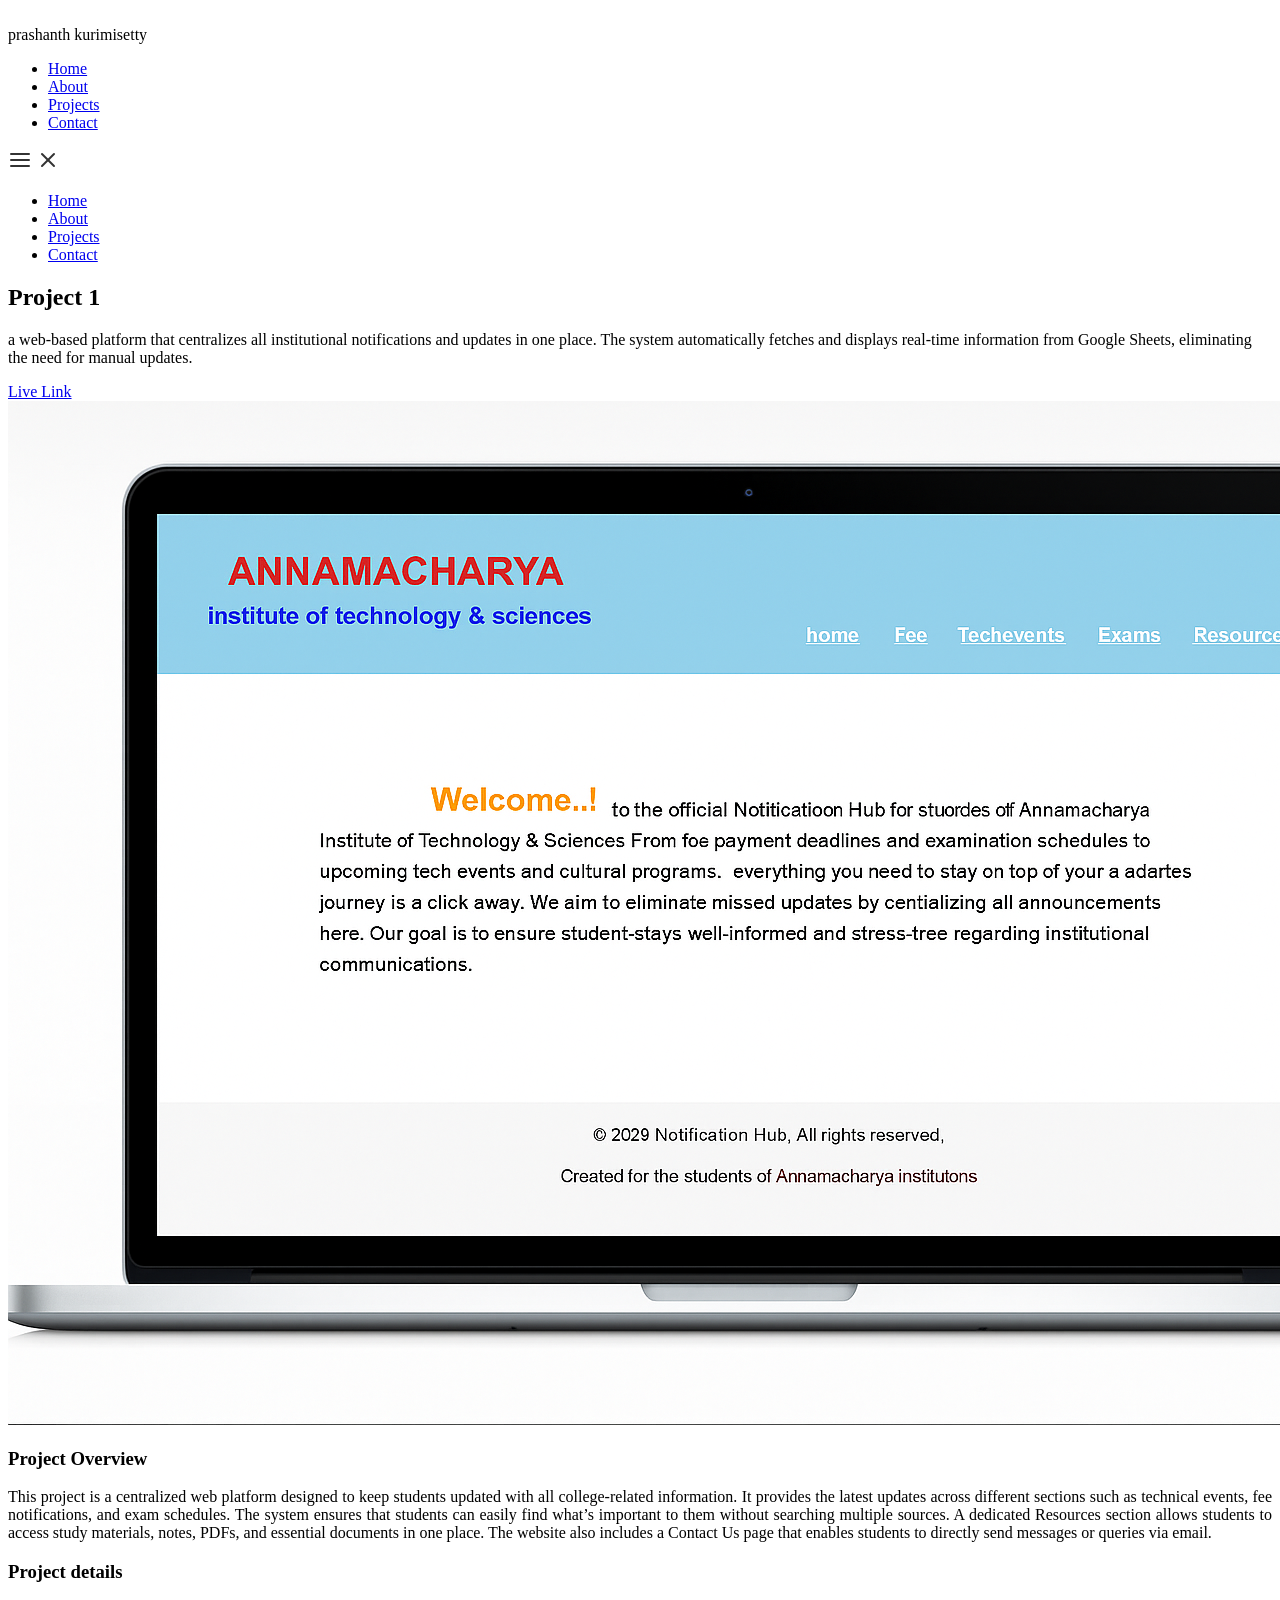
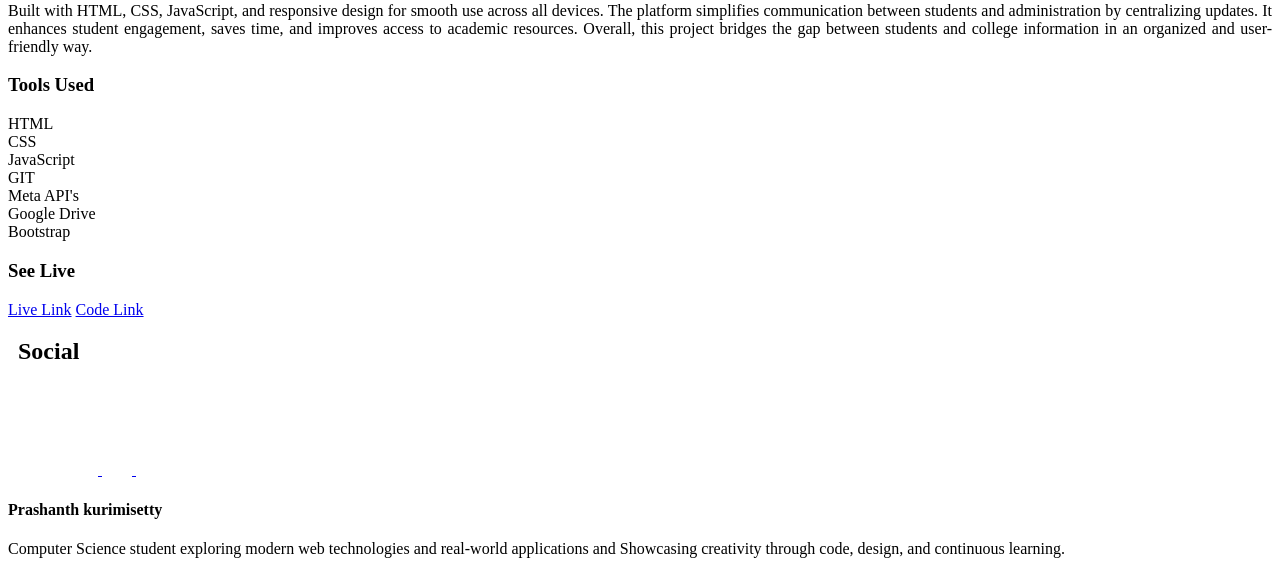
==== project-1.html @ 32d83a96 "first commit" ====
<!DOCTYPE html>
<html lang="en">
  <head>
    <meta charset="UTF-8" />
    <meta name="viewport" content="width=device-width, initial-scale=1.0" />
    <meta http-equiv="X-UA-Compatible" content="ie=edge" />
    <title>Case Study of Project 1</title>
    <meta name="description" content="Case study page of Project" />

    <link rel="stylesheet" href="css/style.css" />

    <link rel="preconnect" href="https://fonts.googleapis.com" />
    <link rel="preconnect" href="https://fonts.gstatic.com" crossorigin />
    <link
      href="https://fonts.googleapis.com/css2?family=Source+Sans+Pro:wght@400;600;700;900&display=swap"
      rel="stylesheet"
    />
  </head>
  <body>
    <header class="header">
      <div class="header__content">
        <div class="header__logo-container">
          <div class="header__logo-img-cont">
            <img
              src=""
              alt=""
              class="header__logo-img"
            />
          </div>
          <span class="header__logo-sub">prashanth kurimisetty</span>
        </div>
        <div class="header__main">
          <ul class="header__links">
            <li class="header__link-wrapper">
              <a href="./index.html" class="header__link"> Home </a>
            </li>
            <li class="header__link-wrapper">
              <a href="./index.html#about" class="header__link">About </a>
            </li>
            <li class="header__link-wrapper">
              <a href="./index.html#projects" class="header__link">
                Projects
              </a>
            </li>
            <li class="header__link-wrapper">
              <a href="./index.html#contact" class="header__link"> Contact </a>
            </li>
          </ul>
          <div class="header__main-ham-menu-cont">
            <img
              src="./assets/svg/ham-menu.svg"
              alt="hamburger menu"
              class="header__main-ham-menu"
            />
            <img
              src="./assets/svg/ham-menu-close.svg"
              alt="hamburger menu close"
              class="header__main-ham-menu-close d-none"
            />
          </div>
        </div>
      </div>
      <div class="header__sm-menu">
        <div class="header__sm-menu-content">
          <ul class="header__sm-menu-links">
            <li class="header__sm-menu-link">
              <a href="./index.html"> Home </a>
            </li>

            <li class="header__sm-menu-link">
              <a href="./index.html#about"> About </a>
            </li>

            <li class="header__sm-menu-link">
              <a href="./index.html#projects"> Projects </a>
            </li>

            <li class="header__sm-menu-link">
              <a href="./index.html#contact"> Contact </a>
            </li>
          </ul>
        </div>
      </div>
    </header>
    <section class="project-cs-hero">
      <div class="project-cs-hero__content">
        <h1 class="heading-primary">Project 1</h1>
        <div class="project-cs-hero__info">
          <p class="text-primary">
            a web-based platform that centralizes all institutional notifications and updates in one place. The system automatically fetches and displays real-time information from Google Sheets, eliminating the need for manual updates.
          </p>
        </div>
        <div class="project-cs-hero__cta">
          <a href="https://prashanth837.github.io/not/index.html" class="btn btn--bg" target="_blank">Live Link</a>
        </div>
      </div>
    </section>
    <section class="project-details">
      <div class="main-container">
        <div class="project-details__content">
          <div class="project-details__showcase-img-cont">
            <img
              src="project 1.png"
              alt="Project Image"
              class="project-details__showcase-img"
            />
          </div>
          <div class="project-details__content-main">
            <div class="project-details__desc">
              <h3 class="project-details__content-title">Project Overview</h3>
              <p class="project-details__desc-para" style="text-align: justify;">
                This project is a centralized web platform designed to keep students updated with all college-related information.
It provides the latest updates across different sections such as technical events, fee notifications, and exam schedules.
The system ensures that students can easily find what’s important to them without searching multiple sources.
A dedicated Resources section allows students to access study materials, notes, PDFs, and essential documents in one place.
The website also includes a Contact Us page that enables students to directly send messages or queries via email.

              </p>
              <h3 class="project-details__content-title">Project details</h3>
              <p class="project-details__desc-para" style="text-align: justify;">
                Built with HTML, CSS, JavaScript, and responsive design for smooth use across all devices.
The platform simplifies communication between students and administration by centralizing updates.
It enhances student engagement, saves time, and improves access to academic resources.
Overall, this project bridges the gap between students and college information in an organized and user-friendly way.
              </p>
            </div>
            <div class="project-details__tools-used">
              <h3 class="project-details__content-title">Tools Used</h3>
              <div class="skills">
                <div class="skills__skill">HTML</div>
                <div class="skills__skill">CSS</div>
                <div class="skills__skill">JavaScript</div>
               
                <div class="skills__skill">GIT</div>
                
                <div class="skills__skill">Meta API's</div>
                <div class="skills__skill">Google Drive</div>
                <div class="skills__skill">Bootstrap</div>
              </div>
            </div>
            <div class="project-details__links">
              <h3 class="project-details__content-title">See Live</h3>
              <a
                href="https://prashanth837.github.io/not/index.html"
                class="btn btn--med btn--theme project-details__links-btn"
                target="_blank"
                >Live Link</a
              >
              <a
                href="https://github.com/prashanth837/not"
                class="btn btn--med btn--theme-inv project-details__links-btn"
                target="_blank"
                >Code Link</a
              >
            </div>
          </div>
        </div>
      </div>
    </section>
    <footer class="main-footer">
      <div class="main-container">
        <div class="main-footer__upper">
          <div class="main-footer__row main-footer__row-1">
            <h2 class="heading heading-sm main-footer__heading-sm" style="padding-left: 10px;">
              <span>Social</span>
            </h2>
            <div class="main-footer__social-cont">
              <a target="_blank" rel="noreferrer" href="https://www.linkedin.com/public-profile/settings?trk=d_flagship3_profile_self_view_public_profile">
                <img
                  class="main-footer__icon"
                  src="./assets/png/linkedin-ico.png"
                  alt="icon"
                />
              </a>
              <a target="_blank" rel="noreferrer" href="https://github.com/prashanth837">
                <img
                  class="main-footer__icon"
                  src="./assets/png/github-ico.png"
                  alt="icon"
                />
              </a>
              <a target="_blank" rel="noreferrer" href="https://www.instagram.com/c_grade_memes/?hl=en">
                <img
                  class="main-footer__icon main-footer__icon--mr-none"
                  src="./assets/png/insta-ico.png"
                  alt="icon"
                />
              </a>
            </div>
          </div>
          <div class="main-footer__row main-footer__row-2">
            <h4 class="heading heading-sm text-lt">Prashanth kurimisetty</h4>
            <p class="main-footer__short-desc">
             Computer Science student exploring modern web technologies and real-world applications and Showcasing creativity through code, design, and continuous learning.
            </p>
          </div>
        </div>

        <div class="main-footer__lower">
          
        </div>
      </div>
    </footer>
    <script src="./index.js"></script>
  </body>
</html>
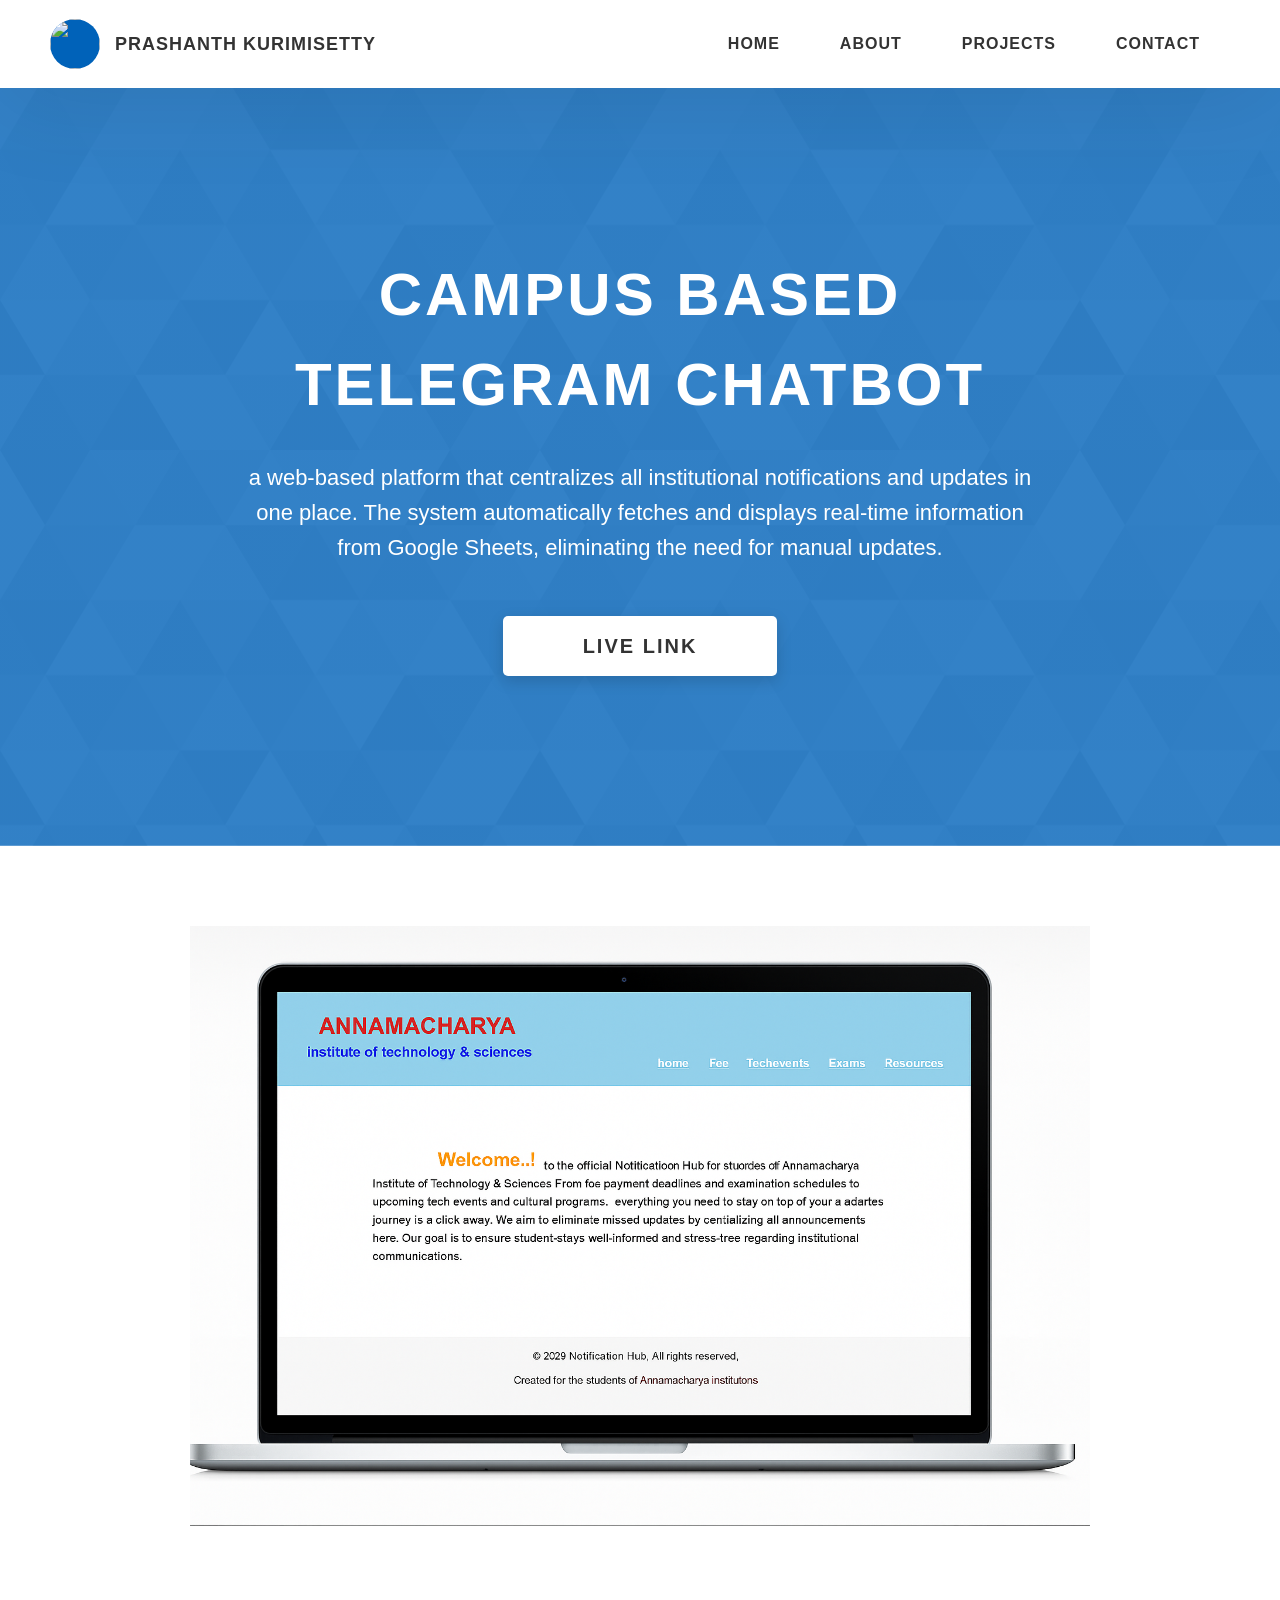
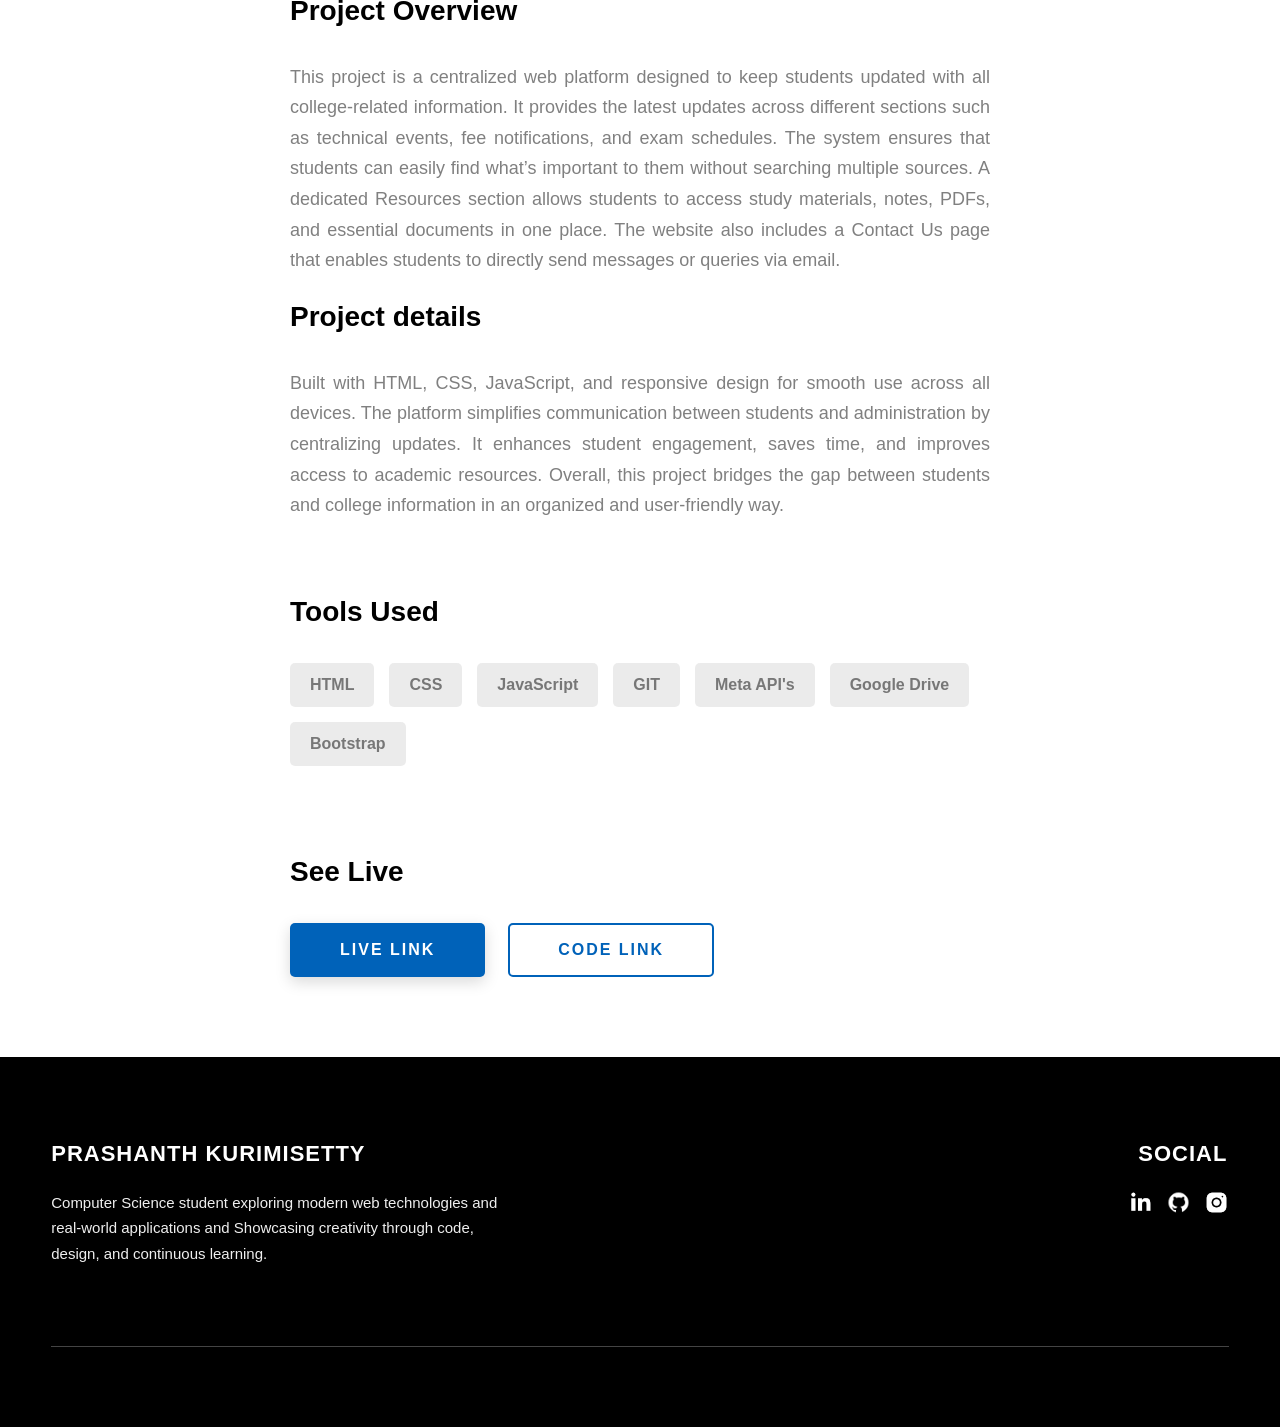
==== commit 05ad2d97: "project names have been updted" ====
--- a/project-1.html
+++ b/project-1.html
@@ -84,7 +84,7 @@
     </header>
     <section class="project-cs-hero">
       <div class="project-cs-hero__content">
-        <h1 class="heading-primary">Project 1</h1>
+        <h1 class="heading-primary">Campus Based Telegram ChatBot</h1>
         <div class="project-cs-hero__info">
           <p class="text-primary">
             a web-based platform that centralizes all institutional notifications and updates in one place. The system automatically fetches and displays real-time information from Google Sheets, eliminating the need for manual updates.
--- a/css/style.css
+++ b/css/style.css
@@ -0,0 +1,737 @@
+/*
+0 - 600px:      Phone
+600 - 900px:    Tablet portrait
+900 - 1200px:   Tablet landscape
+[1200 - 1800] is where our normal styles apply
+1800px + :      Big desktop
+$breakpoint arguement choices:
+- phone
+- tab-port
+- tab-land
+- big-desktop
+
+Inside media queries 1em is always 16px i.e 1em = 16px at every screen size only inside media queries
+*/
+*,
+*::after,
+*::before {
+  margin: 0;
+  padding: 0;
+  box-sizing: inherit;
+  font-family: inherit; }
+
+html {
+  font-size: 62.5%;
+  scroll-behavior: smooth; }
+  @media only screen and (max-width: 75em) {
+    html {
+      font-size: 59%; } }
+  @media only screen and (max-width: 56.25em) {
+    html {
+      font-size: 56%; } }
+  @media only screen and (min-width: 112.5em) {
+    html {
+      font-size: 65%; } }
+
+body {
+  box-sizing: border-box;
+  position: relative;
+  line-height: 1.5;
+  font-family: sans-serif;
+  overflow-x: hidden;
+  overflow-y: scroll;
+  font-family: 'Source Sans Pro', sans-serif; }
+
+a {
+  text-decoration: none;
+  color: inherit; }
+
+li {
+  list-style: none; }
+
+input:focus,
+button:focus,
+a:focus,
+textarea:focus {
+  outline: none; }
+
+button {
+  border: none;
+  cursor: pointer; }
+
+textarea {
+  resize: none; }
+
+.heading-primary {
+  font-size: 6rem;
+  text-transform: uppercase;
+  letter-spacing: 3px;
+  text-align: center; }
+  @media only screen and (max-width: 37.5em) {
+    .heading-primary {
+      font-size: 4.5rem; } }
+
+.heading-sec__mb-bg {
+  margin-bottom: 11rem; }
+  @media only screen and (max-width: 56.25em) {
+    .heading-sec__mb-bg {
+      margin-bottom: 8rem; } }
+
+.heading-sec__mb-med {
+  margin-bottom: 9rem; }
+  @media only screen and (max-width: 56.25em) {
+    .heading-sec__mb-med {
+      margin-bottom: 8rem; } }
+
+.heading-sec__main {
+  display: block;
+  font-size: 4rem;
+  text-transform: uppercase;
+  letter-spacing: 1px;
+  letter-spacing: 3px;
+  text-align: center;
+  margin-bottom: 3.5rem;
+  position: relative; }
+  .heading-sec__main--lt {
+    color: #fff; }
+    .heading-sec__main--lt::after {
+      content: '';
+      background: #fff !important; }
+  .heading-sec__main::after {
+    content: '';
+    position: absolute;
+    top: calc(100% + 1.5rem);
+    height: 5px;
+    width: 3rem;
+    background: #0062b9;
+    left: 50%;
+    transform: translateX(-50%);
+    border-radius: 5px; }
+    @media only screen and (max-width: 37.5em) {
+      .heading-sec__main::after {
+        top: calc(100% + 1.2rem); } }
+
+.heading-sec__sub {
+  display: block;
+  text-align: center;
+  color: #777;
+  font-size: 2rem;
+  font-weight: 500;
+  max-width: 80rem;
+  margin: auto;
+  line-height: 1.6; }
+  @media only screen and (max-width: 37.5em) {
+    .heading-sec__sub {
+      font-size: 1.8rem; } }
+  .heading-sec__sub--lt {
+    color: #eee; }
+
+.heading-sm {
+  font-size: 2.2rem;
+  text-transform: uppercase;
+  letter-spacing: 1px; }
+
+.main-container {
+  max-width: 120rem;
+  margin: auto;
+  width: 92%; }
+
+.btn {
+  background: #fff;
+  color: #333;
+  text-transform: uppercase;
+  letter-spacing: 2px;
+  display: inline-block;
+  font-weight: 700;
+  border-radius: 5px;
+  box-shadow: 0 5px 15px 0 rgba(0, 0, 0, 0.15);
+  transition: transform .3s; }
+  .btn:hover {
+    transform: translateY(-3px); }
+  .btn--bg {
+    padding: 1.5rem 8rem;
+    font-size: 2rem; }
+  .btn--med {
+    padding: 1.5rem 5rem;
+    font-size: 1.6rem; }
+  .btn--theme {
+    background: #0062b9;
+    color: #fff; }
+  .btn--theme-inv {
+    color: #0062b9;
+    background: #fff;
+    border: 2px solid #0062b9;
+    box-shadow: none;
+    padding: calc(1.5rem - 2px) calc(5rem - 2px); }
+
+.sec-pad {
+  padding: 12rem 0; }
+  @media only screen and (max-width: 56.25em) {
+    .sec-pad {
+      padding: 8rem 0; } }
+
+.text-primary {
+  color: #fff;
+  font-size: 2.2rem;
+  text-align: center;
+  width: 100%;
+  line-height: 1.6; }
+  @media only screen and (max-width: 37.5em) {
+    .text-primary {
+      font-size: 2rem; } }
+
+.d-none {
+  display: none; }
+
+.home-hero {
+  color: #fff;
+  background: linear-gradient(to right, rgba(0, 98, 185, 0.8), rgba(0, 98, 185, 0.8)), url(../../assets/svg/common-bg.svg);
+  background-position: center;
+  height: 100vh;
+  min-height: 80rem;
+  max-height: 120rem;
+  position: relative; }
+  @media only screen and (max-width: 37.5em) {
+    .home-hero {
+      height: unset;
+      min-height: unset; } }
+  .home-hero__socials {
+    position: absolute;
+    top: 50%;
+    border: 2px solid #eee;
+    border-left: 2px solid #eee;
+    transform: translateY(-50%); }
+    @media only screen and (max-width: 56.25em) {
+      .home-hero__socials {
+        display: none; } }
+  .home-hero__mouse-scroll-cont {
+    position: absolute;
+    bottom: 3%;
+    left: 50%;
+    transform: translateX(-50%); }
+    @media only screen and (max-width: 37.5em) {
+      .home-hero__mouse-scroll-cont {
+        display: none; } }
+  .home-hero__social {
+    width: 5rem; }
+  .home-hero__social-icon-link {
+    width: 100%;
+    display: block;
+    padding: 1.2rem;
+    border-bottom: 2px solid #eee;
+    transition: background .3s; }
+    .home-hero__social-icon-link:hover {
+      background: rgba(255, 255, 255, 0.1); }
+    .home-hero__social-icon-link--bd-none {
+      border-bottom: 0; }
+  .home-hero__social-icon {
+    width: 100%; }
+  .home-hero__content {
+    position: absolute;
+    top: 50%;
+    left: 50%;
+    transform: translate(-50%, -50%);
+    max-width: 90rem;
+    width: 92%; }
+    @media only screen and (max-width: 37.5em) {
+      .home-hero__content {
+        padding: 19rem 0 13rem 0;
+        margin: auto;
+        position: static;
+        transform: translate(0, 0); } }
+  .home-hero__info {
+    margin: 3rem auto 0 auto;
+    max-width: 80rem; }
+  .home-hero__cta {
+    margin-top: 5rem;
+    text-align: center; }
+
+.about {
+  background: #fafafa; }
+  .about__content {
+    display: grid;
+    grid-template-columns: 1fr 1fr;
+    grid-gap: 10rem; }
+    @media only screen and (max-width: 56.25em) {
+      .about__content {
+        grid-template-columns: 1fr;
+        grid-gap: 8rem; } }
+    .about__content-title {
+      font-weight: 700;
+      font-size: 2.8rem;
+      margin-bottom: 3rem; }
+      @media only screen and (max-width: 37.5em) {
+        .about__content-title {
+          font-size: 2.4rem; } }
+    .about__content-details-para {
+      font-size: 1.8rem;
+      color: grey;
+      max-width: 60rem;
+      line-height: 1.7;
+      margin-bottom: 1rem; }
+      .about__content-details-para--hl {
+        font-weight: 700;
+        margin: 0 3px; }
+      .about__content-details-para:last-child {
+        margin-bottom: 4rem; }
+
+.projects__row {
+  display: grid;
+  grid-template-columns: 1.5fr 1fr;
+  grid-gap: 5rem;
+  margin-bottom: 11rem; }
+  @media only screen and (max-width: 56.25em) {
+    .projects__row {
+      grid-template-columns: 1fr;
+      grid-gap: 2rem;
+      margin-bottom: 8rem; } }
+  @media only screen and (max-width: 56.25em) {
+    .projects__row {
+      text-align: center; } }
+  .projects__row:last-child {
+    margin-bottom: 0; }
+  .projects__row-img-cont {
+    overflow: hidden; }
+  .projects__row-img {
+    width: 100%;
+    display: block;
+    object-fit: cover; }
+  .projects__row-content {
+    padding: 2rem 0;
+    display: flex;
+    justify-content: center;
+    flex-direction: column;
+    align-items: flex-start; }
+    @media only screen and (max-width: 56.25em) {
+      .projects__row-content {
+        align-items: center; } }
+    .projects__row-content-title {
+      font-weight: 700;
+      font-size: 2.8rem;
+      margin-bottom: 2rem; }
+      @media only screen and (max-width: 37.5em) {
+        .projects__row-content-title {
+          font-size: 2.4rem; } }
+    .projects__row-content-desc {
+      font-size: 1.8rem;
+      color: grey;
+      max-width: 60rem;
+      line-height: 1.7;
+      margin-bottom: 3rem; }
+      @media only screen and (max-width: 37.5em) {
+        .projects__row-content-desc {
+          font-size: 1.7rem; } }
+
+.contact {
+  background: linear-gradient(to right, rgba(0, 98, 185, 0.8), rgba(0, 98, 185, 0.8)), url(../../assets/svg/common-bg.svg);
+  background-size: cover;
+  background-position: center; }
+  .contact__form-container {
+    box-shadow: 0 0 10px rgba(0, 0, 0, 0.1);
+    background: white;
+    padding: 4rem;
+    margin-top: 6rem;
+    max-width: 80rem;
+    text-align: right;
+    width: 95%;
+    border-radius: 5px;
+    margin: 5rem auto 0 auto; }
+    @media only screen and (max-width: 37.5em) {
+      .contact__form-container {
+        padding: 3rem; } }
+  .contact__form-field {
+    margin-bottom: 4rem; }
+    @media only screen and (max-width: 37.5em) {
+      .contact__form-field {
+        margin-bottom: 3rem; } }
+  .contact__form-label {
+    color: #666;
+    font-size: 1.4rem;
+    letter-spacing: 1px;
+    font-weight: 700;
+    margin-bottom: 1rem;
+    display: block;
+    text-align: left; }
+  .contact__form-input {
+    color: #333;
+    padding: 2rem;
+    width: 100%;
+    border: 1px solid #ebebeb;
+    font-size: 1.6rem;
+    letter-spacing: 0px;
+    background: #f0f0f0;
+    border-radius: 5px;
+    font-weight: 600;
+    /* Code for Modern Browsers */
+    /* Code for WebKit, Blink, Edge */
+    /* Code for Internet Explorer 10-11 */
+    /* Code for Microsoft Edge */
+    /* Code for Mozilla Firefox 4 to 18 */
+    /* Code for Mozilla Firefox 19+ */ }
+    .contact__form-input::placeholder {
+      color: #999;
+      font-weight: 600;
+      font-size: 1.6rem; }
+    .contact__form-input::-webkit-input-placeholder {
+      color: #999;
+      font-weight: 600;
+      font-size: 1.6rem; }
+    .contact__form-input:-ms-input-placeholder {
+      color: #999;
+      font-weight: 600;
+      font-size: 1.6rem; }
+    .contact__form-input::-ms-input-placeholder {
+      color: #999;
+      font-weight: 600;
+      font-size: 1.6rem; }
+    .contact__form-input:-moz-placeholder {
+      opacity: 1;
+      color: #999;
+      font-weight: 600;
+      font-size: 1.6rem; }
+    .contact__form-input::-moz-placeholder {
+      opacity: 1;
+      color: #999;
+      font-weight: 600;
+      font-size: 1.6rem; }
+  .contact__btn {
+    width: 30%;
+    padding: 2rem 4rem;
+    font-size: 1.6rem; }
+    @media only screen and (max-width: 37.5em) {
+      .contact__btn {
+        width: 100%; } }
+
+.project-cs-hero {
+  color: #fff;
+  background: linear-gradient(to right, rgba(0, 98, 185, 0.8), rgba(0, 98, 185, 0.8)), url(../../assets/svg/common-bg.svg);
+  background-size: cover;
+  background-position: center;
+  position: relative; }
+  @media only screen and (max-width: 37.5em) {
+    .project-cs-hero {
+      height: unset;
+      min-height: unset; } }
+  .project-cs-hero__content {
+    padding: 25rem 0 17rem 0;
+    max-width: 90rem;
+    width: 92%;
+    margin: auto; }
+    @media only screen and (max-width: 37.5em) {
+      .project-cs-hero__content {
+        padding: 19rem 0 13rem 0;
+        margin: auto;
+        position: static;
+        transform: translate(0, 0); } }
+  .project-cs-hero__info {
+    margin: 3rem auto 0 auto;
+    max-width: 80rem; }
+  .project-cs-hero__cta {
+    margin-top: 5rem;
+    text-align: center; }
+
+.project-details__content {
+  padding: 8rem 0;
+  max-width: 90rem;
+  margin: auto; }
+  .project-details__content-title {
+    font-weight: 700;
+    font-size: 2.8rem;
+    margin-bottom: 3rem; }
+    @media only screen and (max-width: 37.5em) {
+      .project-details__content-title {
+        font-size: 2.4rem; } }
+
+.project-details__showcase-img-cont {
+  width: 100%;
+  margin-bottom: 6rem; }
+
+.project-details__showcase-img {
+  width: 100%; }
+
+.project-details__content-main {
+  width: 100%;
+  max-width: 70rem;
+  margin: auto; }
+
+.project-details__desc {
+  margin: 0 0 7rem 0; }
+  .project-details__desc-para {
+    font-size: 1.8rem;
+    line-height: 1.7;
+    color: grey;
+    margin-bottom: 2rem; }
+
+.project-details__tools-used {
+  margin: 0 0 7rem 0; }
+  .project-details__tools-used-list {
+    display: flex;
+    flex-wrap: wrap; }
+  .project-details__tools-used-item {
+    padding: 1rem 2rem;
+    margin-bottom: 1.5rem;
+    margin-right: 1.5rem;
+    font-size: 1.6rem;
+    background: rgba(153, 153, 153, 0.2);
+    border-radius: 5px;
+    font-weight: 600;
+    color: #777; }
+
+.project-details__links {
+  margin: 0 0; }
+  .project-details__links-btn {
+    margin-right: 2rem; }
+    @media only screen and (max-width: 37.5em) {
+      .project-details__links-btn {
+        margin-right: 0;
+        width: 70%;
+        margin-bottom: 2rem;
+        text-align: center; } }
+    .project-details__links-btn:last-child {
+      margin: 0; }
+      @media only screen and (max-width: 37.5em) {
+        .project-details__links-btn:last-child {
+          margin: 0; } }
+
+.header {
+  position: fixed;
+  width: 100%;
+  z-index: 1000;
+  background: #000;
+  background: #fff;
+  box-shadow: 0 10px 100px rgba(0, 0, 0, 0.1); }
+  .header__content {
+    display: flex;
+    align-items: center;
+    justify-content: space-between;
+    padding: 1rem 5rem; }
+    @media only screen and (max-width: 56.25em) {
+      .header__content {
+        padding: 0 2rem; } }
+  .header__logo-container {
+    display: flex;
+    align-items: center;
+    cursor: pointer;
+    color: #333;
+    transition: color .3s; }
+    .header__logo-container:hover {
+      color: #0062b9; }
+  .header__logo-img-cont {
+    width: 5rem;
+    height: 5rem;
+    border-radius: 50px;
+    overflow: hidden;
+    margin-right: 1.5rem;
+    background: #0062b9; }
+    @media only screen and (max-width: 56.25em) {
+      .header__logo-img-cont {
+        width: 4.5rem;
+        height: 4.5rem;
+        margin-right: 1.2rem; } }
+  .header__logo-img {
+    width: 100%;
+    height: 100%;
+    object-fit: cover;
+    object-position: center;
+    display: block; }
+  .header__logo-sub {
+    font-size: 1.8rem;
+    text-transform: uppercase;
+    font-weight: 700;
+    letter-spacing: 1px; }
+  .header__links {
+    display: flex; }
+    @media only screen and (max-width: 37.5em) {
+      .header__links {
+        display: none; } }
+  .header__link {
+    padding: 2.2rem 3rem;
+    display: inline-block;
+    font-size: 1.6rem;
+    color: #333;
+    text-transform: uppercase;
+    letter-spacing: 1px;
+    font-weight: 700;
+    transition: color .3s; }
+    .header__link:hover {
+      color: #0062b9; }
+    @media only screen and (max-width: 56.25em) {
+      .header__link {
+        padding: 3rem 1.8rem;
+        font-size: 1.5rem; } }
+  .header__main-ham-menu-cont {
+    display: none;
+    width: 3rem;
+    padding: 2.2rem 0; }
+    @media only screen and (max-width: 37.5em) {
+      .header__main-ham-menu-cont {
+        display: block; } }
+  .header__main-ham-menu {
+    width: 100%; }
+  .header__main-ham-menu-close {
+    width: 100%; }
+  .header__sm-menu {
+    background: #fff;
+    position: absolute;
+    width: 100%;
+    top: 100%;
+    visibility: hidden;
+    opacity: 0;
+    transition: all .3s;
+    box-shadow: 0px 5px 5px 0px rgba(0, 0, 0, 0.1);
+    -webkit-box-shadow: 0px 5px 5px 0px rgba(0, 0, 0, 0.1);
+    -moz-box-shadow: 0px 5px 5px 0px rgba(0, 0, 0, 0.1); }
+    .header__sm-menu--active {
+      visibility: hidden;
+      opacity: 0; }
+      @media only screen and (max-width: 37.5em) {
+        .header__sm-menu--active {
+          visibility: visible;
+          opacity: 1; } }
+  .header__sm-menu-link a {
+    display: block;
+    text-decoration: none;
+    padding: 2.5rem 3rem;
+    font-size: 1.6rem;
+    color: #333;
+    text-align: right;
+    border-bottom: 1px solid #eee;
+    font-weight: 700;
+    text-transform: uppercase;
+    letter-spacing: 2px;
+    transition: color .3s; }
+    .header__sm-menu-link a:hover {
+      color: #0062b9; }
+  .header__sm-menu-link:first-child a {
+    border-top: 1px solid #eee; }
+  .header__sm-menu-link-last {
+    border-bottom: 0; }
+
+.main-footer {
+  background: #000;
+  color: #fff; }
+  .main-footer__upper {
+    display: flex;
+    justify-content: space-between;
+    padding: 8rem 0; }
+    @media only screen and (max-width: 56.25em) {
+      .main-footer__upper {
+        padding: 6rem 0; } }
+    @media only screen and (max-width: 37.5em) {
+      .main-footer__upper {
+        display: block; } }
+  .main-footer__row-1 {
+    order: 2; }
+    @media only screen and (max-width: 56.25em) {
+      .main-footer__row-1 {
+        margin-bottom: 5rem; } }
+  .main-footer__row-2 {
+    width: 40%;
+    order: 1;
+    max-width: 50rem; }
+    @media only screen and (max-width: 56.25em) {
+      .main-footer__row-2 {
+        width: 100%; } }
+  .main-footer__short-desc {
+    margin-top: 2rem;
+    color: #eee;
+    font-size: 1.5rem;
+    line-height: 1.7; }
+  .main-footer__social-cont {
+    margin-top: 2rem; }
+  .main-footer__icon {
+    margin-right: 1rem;
+    width: 2.5rem; }
+    .main-footer__icon--mr-none {
+      margin-right: 0; }
+  .main-footer__lower {
+    padding: 4rem 0;
+    border-top: 1px solid #444;
+    color: #eee;
+    font-size: 1.2rem;
+    text-align: left;
+    text-align: center; }
+    .main-footer__lower a {
+      text-decoration: underline;
+      font-weight: bold;
+      margin-left: 2px; }
+    @media only screen and (max-width: 56.25em) {
+      .main-footer__lower {
+        padding: 3.5rem 0; } }
+
+.skills {
+  display: flex;
+  flex-wrap: wrap; }
+  .skills__skill {
+    padding: 1rem 2rem;
+    margin-bottom: 1.5rem;
+    margin-right: 1.5rem;
+    font-size: 1.6rem;
+    background: rgba(153, 153, 153, 0.2);
+    border-radius: 5px;
+    font-weight: 600;
+    color: #777; }
+
+.mouse {
+  width: 25px;
+  height: 40px;
+  border: 2px solid #eee;
+  border-radius: 60px;
+  position: relative;
+  overflow: hidden; }
+  .mouse::before {
+    content: '';
+    width: 5px;
+    height: 5px;
+    position: absolute;
+    top: 7px;
+    left: 50%;
+    transform: translateX(-50%);
+    background-color: #eee;
+    border-radius: 50%;
+    opacity: 1;
+    animation: wheel 1.3s infinite;
+    -webkit-animation: wheel 1.3s infinite; }
+
+@keyframes wheel {
+  to {
+    opacity: 0;
+    top: 27px; } }
+
+@-webkit-keyframes wheel {
+  to {
+    opacity: 0;
+    top: 27px; } }
+    .toast {
+  position: fixed;
+  bottom: 30px;
+  right: 30px;
+  padding: 14px 22px;
+  border-radius: 6px;
+  font-weight: 600;
+  font-size: 14px;
+  color: #fff;
+  z-index: 9999;
+  box-shadow: 0 10px 25px rgba(0,0,0,0.2);
+  transform: translateY(20px);
+  opacity: 0;
+  transition: all 0.4s ease;
+}
+
+.toast.show {
+  opacity: 1;
+  transform: translateY(0);
+}
+
+.toast.success {
+  background: linear-gradient(135deg, #4caf50, #2e7d32);
+}
+
+.toast.error {
+  background: linear-gradient(135deg, #e53935, #b71c1c);
+}
+
+.hidden {
+  display: none;
+}
+
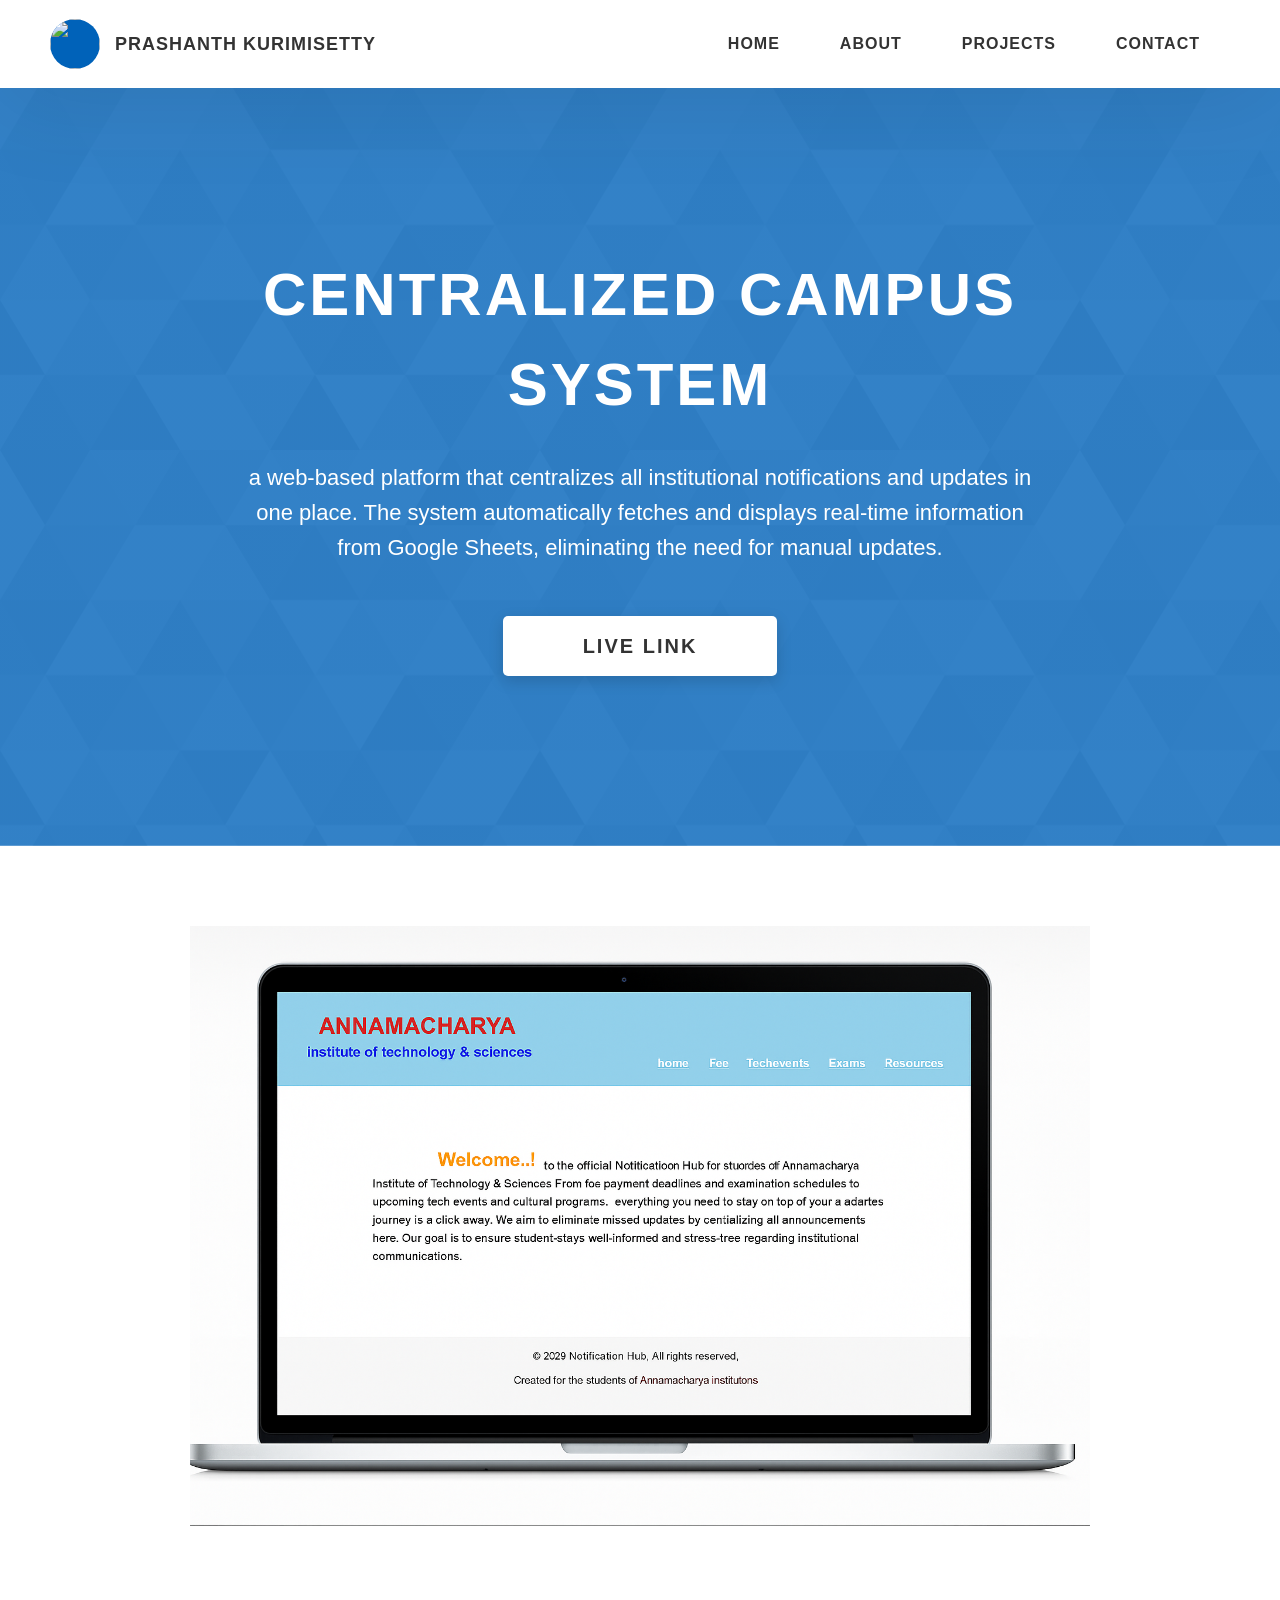
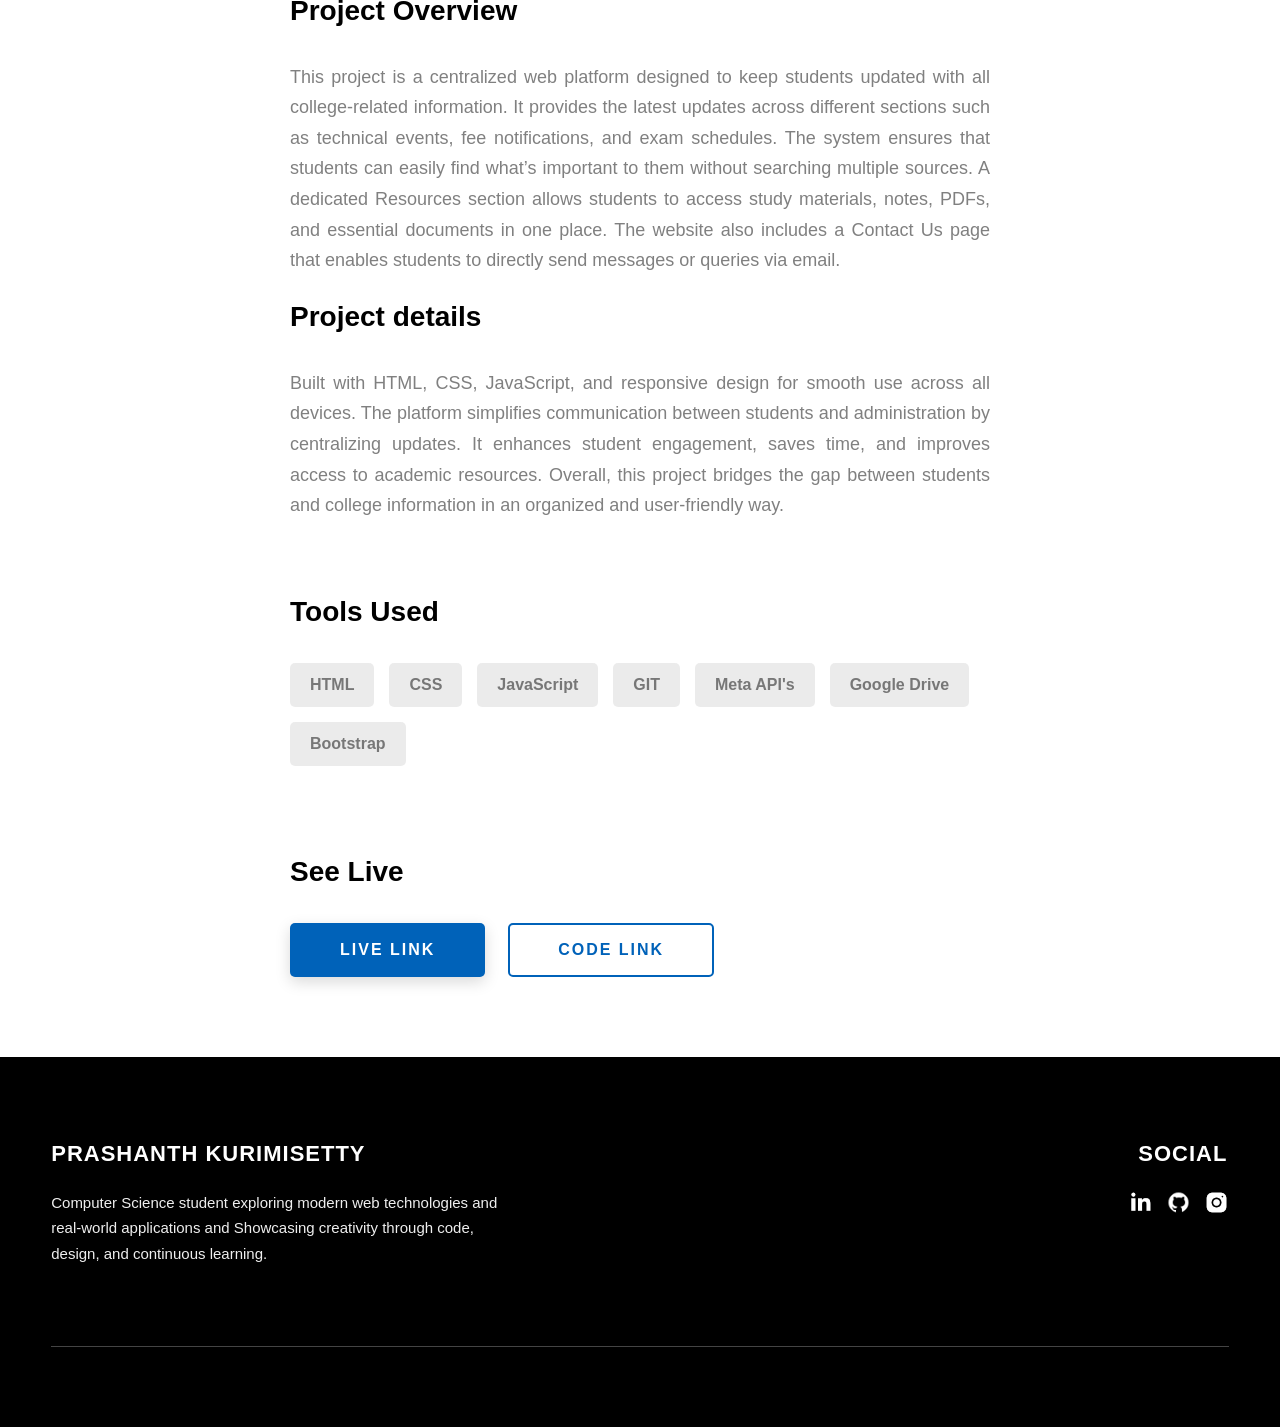
==== commit 50b85c49: "project 1 updated" ====
--- a/project-1.html
+++ b/project-1.html
@@ -84,7 +84,7 @@
     </header>
     <section class="project-cs-hero">
       <div class="project-cs-hero__content">
-        <h1 class="heading-primary">Campus Based Telegram ChatBot</h1>
+        <h1 class="heading-primary">Centralized Campus System</h1>
         <div class="project-cs-hero__info">
           <p class="text-primary">
             a web-based platform that centralizes all institutional notifications and updates in one place. The system automatically fetches and displays real-time information from Google Sheets, eliminating the need for manual updates.
